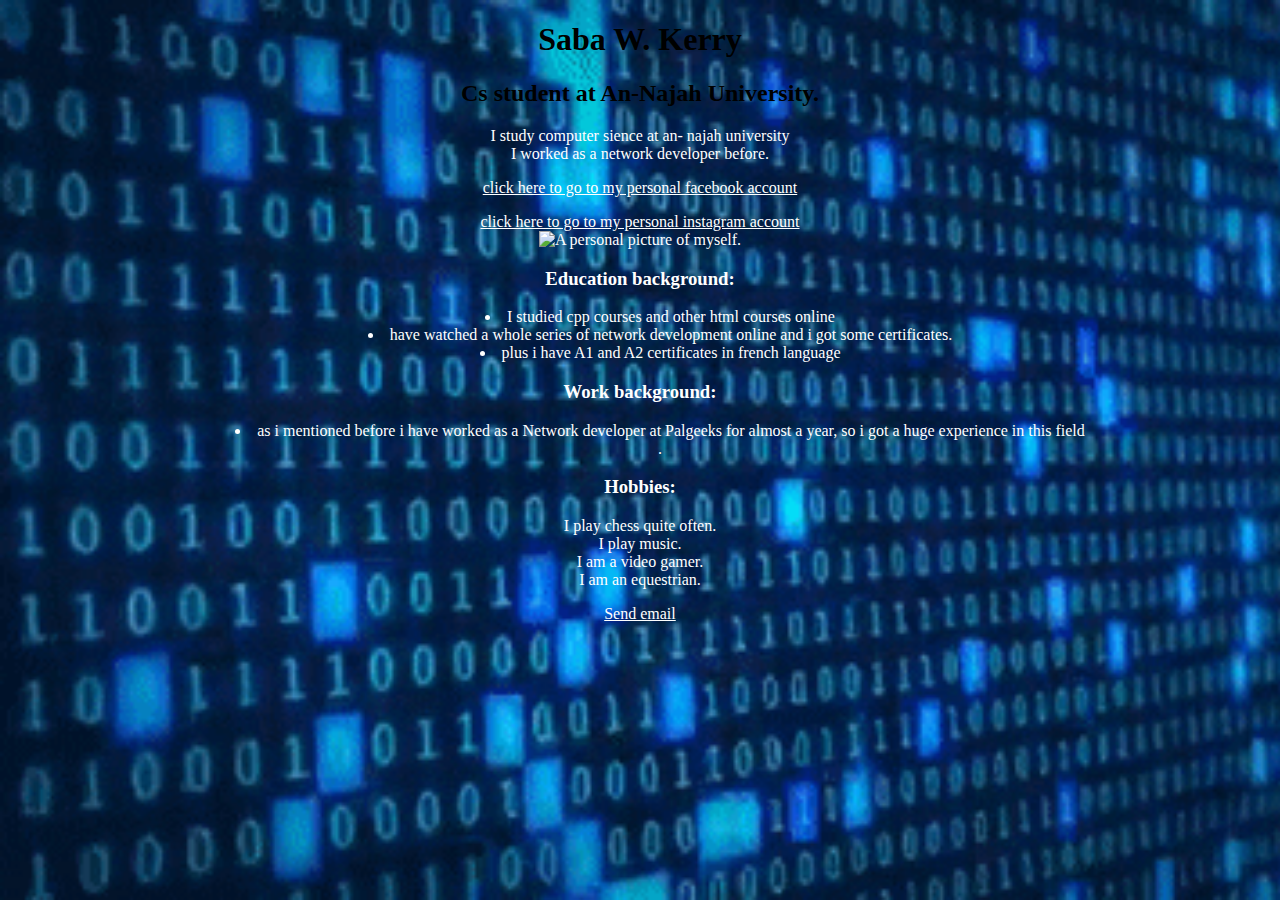
==== index.html @ 5fd1aa82 "Update index.html" ====
<!DOCTYPE html>
<html>
<head>
<title>Saba Walid Kerry</title>
<body style="background-color:powderblue;">
  <link rel="stylesheet" href="index.css">
<h1>Saba W. Kerry</h1>
<h2>Cs student at An-Najah University.</h2>
<p>I study computer sience at an- najah university<br> I worked as a network developer before.</p>
<a href="https://www.facebook.com/saba.kirreh"><p style="text-align:center">click here to go to my personal facebook account<br></a>
<a href="https://www.instagram.com/saba_kerry/"><p style="text-align:center">click here to go to my personal instagram account<br></a>
<img src="IMG_6603.JPG"alt="A personal picture of myself." width="104" height="140">
<h3>Education background:</h3>
<ul><li>I studied cpp courses and other html courses online </li> <li> have  watched a whole series of network development online and i got some certificates.</li><li>plus i have A1 and A2 certificates in french language</li></ul>
<h3>Work background:</h3>
<ul> <li>as i mentioned before i have worked as a Network developer at Palgeeks for almost a year, so i got a huge experience in this field</li>. </ul>
<h3>Hobbies:</h3>
<p>I play chess quite often.<br>I play music.<br>I am a video gamer.<br>I am an equestrian.</p>
<p><a href="sabakerry@gmail.com">Send email</a></p>


</body>
</head>
</html>
---- index.css ----
/**
 * @Author: mac
 * @Date:   2021-03-03T23:44:32+02:00
 * @Last modified by:   mac
 * @Last modified time: 2021-03-03T23:49:26+02:00
 */



h1 {text-align: center;}
h2 {text-align: center;}
h3 {text-align: center;
  color:white;
}
ul{
  text-align: center;
  list-style: inside;
  color: white;
}
a{
  color:white;
}
p {
  color:white;
  text-align: center;}
div {text-align: center;}
body{
  text-align: center;
background-color: black;
background-image:url("backgroung.png");
background-repeat: no-repeat;
background-attachment: fixed;
background-size: cover;
}
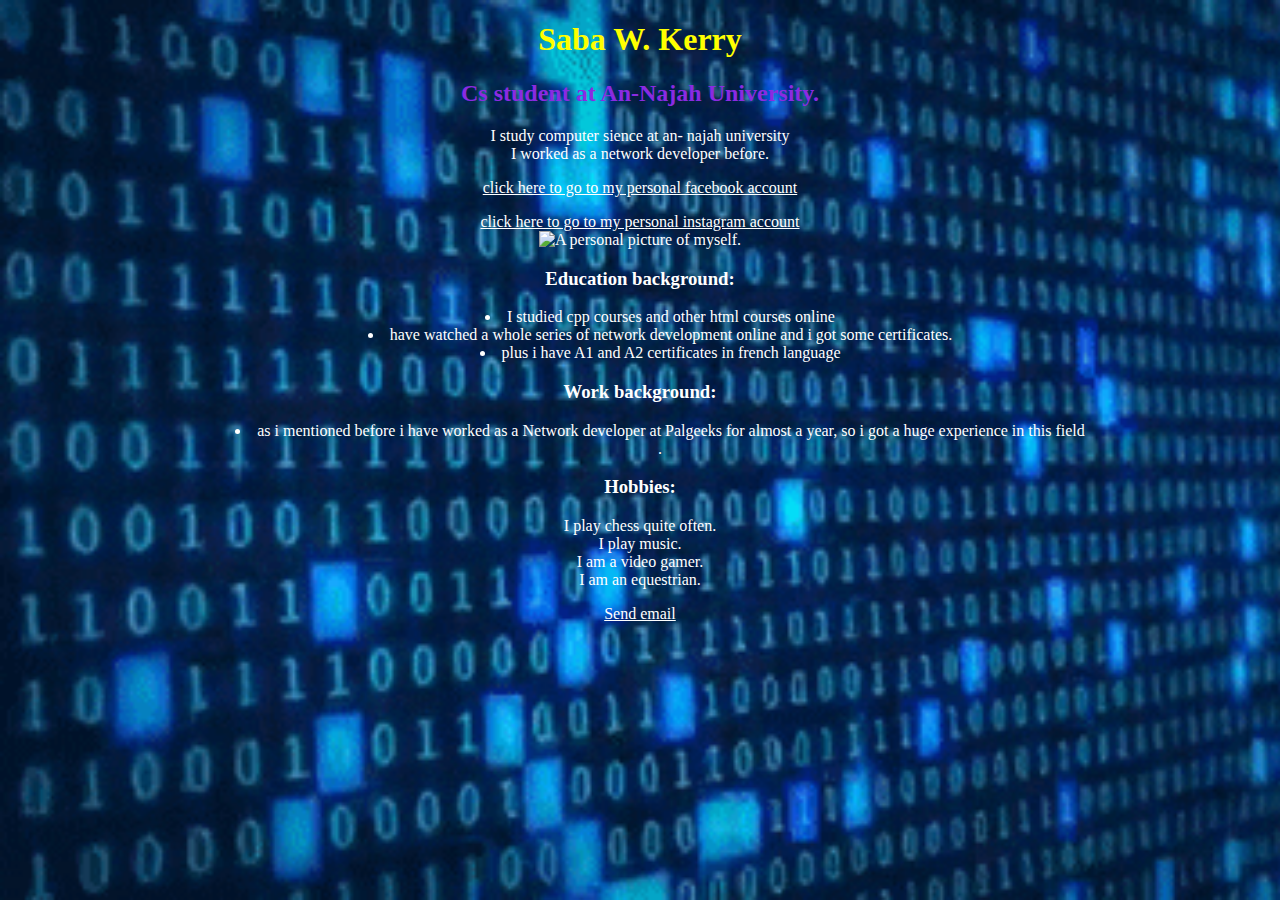
==== commit 06e0f88c: "Update index.html" ====
--- a/index.html
+++ b/index.html
@@ -2,7 +2,7 @@
 <html>
 <head>
 <title>Saba Walid Kerry</title>
-<body style="background-color:powderblue;">
+<body>
   <link rel="stylesheet" href="index.css">
 <h1>Saba W. Kerry</h1>
 <h2>Cs student at An-Najah University.</h2>
--- a/index.css
+++ b/index.css
@@ -1,18 +1,14 @@
-/**
- * @Author: mac
- * @Date:   2021-03-03T23:44:32+02:00
- * @Last modified by:   mac
- * @Last modified time: 2021-03-03T23:49:26+02:00
- */
-
-
-
-h1 {text-align: center;}
-h2 {text-align: center;}
+h1 {text-align: center;
+color: yellow;
+}
+h2 {text-align: center;
+color: blueviolet;
+}
 h3 {text-align: center;
   color:white;
 }
 ul{
+  list-style-type: square;
   text-align: center;
   list-style: inside;
   color: white;
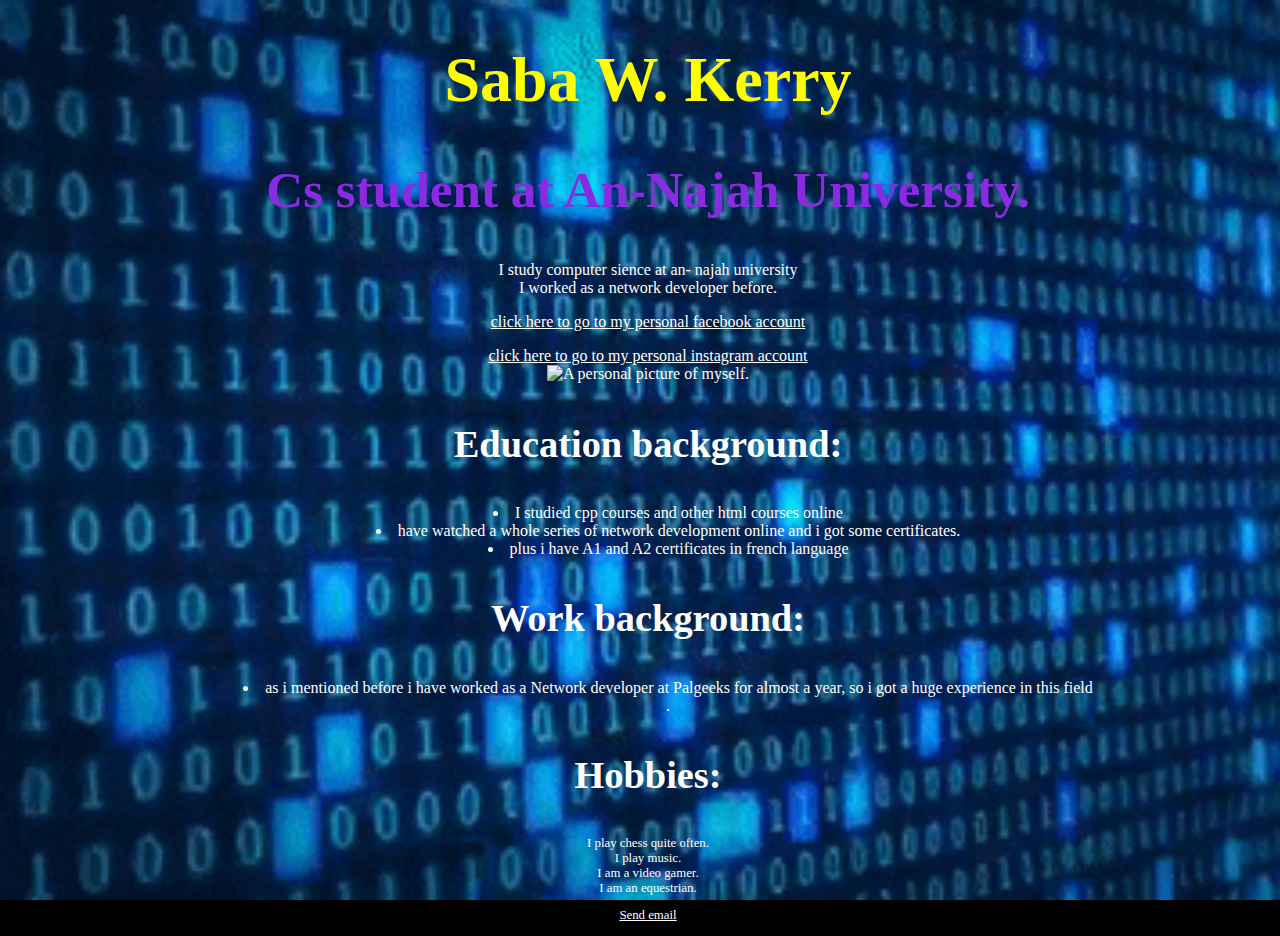
==== commit c9f758c0: "Add files via upload" ====
--- a/index.html
+++ b/index.html
@@ -1,23 +1,23 @@
 <!DOCTYPE html>
 <html>
 <head>
+<meta name="viewport" content="width=device-width, initial-scale=1.0">
 <title>Saba Walid Kerry</title>
 <body>
   <link rel="stylesheet" href="index.css">
-<h1>Saba W. Kerry</h1>
-<h2>Cs student at An-Najah University.</h2>
+<h1 style="font-size:5vw;">Saba W. Kerry</h1>
+<h2 style="font-size:4vw;">Cs student at An-Najah University.</h2>
 <p>I study computer sience at an- najah university<br> I worked as a network developer before.</p>
 <a href="https://www.facebook.com/saba.kirreh"><p style="text-align:center">click here to go to my personal facebook account<br></a>
 <a href="https://www.instagram.com/saba_kerry/"><p style="text-align:center">click here to go to my personal instagram account<br></a>
 <img src="IMG_6603.JPG"alt="A personal picture of myself." width="104" height="140">
-<h3>Education background:</h3>
+<h3 style="font-size:3vw;">Education background:</h3>
 <ul><li>I studied cpp courses and other html courses online </li> <li> have  watched a whole series of network development online and i got some certificates.</li><li>plus i have A1 and A2 certificates in french language</li></ul>
-<h3>Work background:</h3>
+<h3 style="font-size:3vw;">Work background:</h3>
 <ul> <li>as i mentioned before i have worked as a Network developer at Palgeeks for almost a year, so i got a huge experience in this field</li>. </ul>
-<h3>Hobbies:</h3>
-<p>I play chess quite often.<br>I play music.<br>I am a video gamer.<br>I am an equestrian.</p>
-<p><a href="sabakerry@gmail.com">Send email</a></p>
-
+<h3 style="font-size:3vw;">Hobbies:</h3>
+<p style="font-size:1vw;">I play chess quite often.<br>I play music.<br>I am a video gamer.<br>I am an equestrian.</p>
+<p style="font-size:1vw;"><a href="sabakerry@gmail.com">Send email</a></p>
 
 </body>
 </head>
--- a/index.css
+++ b/index.css
@@ -1,11 +1,26 @@
-h1 {text-align: center;
+/**
+ * @Author: mac
+ * @Date:   2021-03-03T23:44:32+02:00
+ * @Last modified by:   mac
+ * @Last modified time: 2021-03-09T00:58:01+02:00
+ */
+
+
+
+h1 {
+text-align: center;
 color: yellow;
+
 }
-h2 {text-align: center;
+h2 {
+text-align: center;
 color: blueviolet;
+
 }
-h3 {text-align: center;
-  color:white;
+h3 {
+text-align: center;
+color:white;
+
 }
 ul{
   list-style-type: square;
@@ -18,12 +33,15 @@
 }
 p {
   color:white;
-  text-align: center;}
+  text-align: center;
+
+}
 div {text-align: center;}
 body{
   text-align: center;
 background-color: black;
 background-image:url("backgroung.png");
+width: 100%;
 background-repeat: no-repeat;
 background-attachment: fixed;
 background-size: cover;
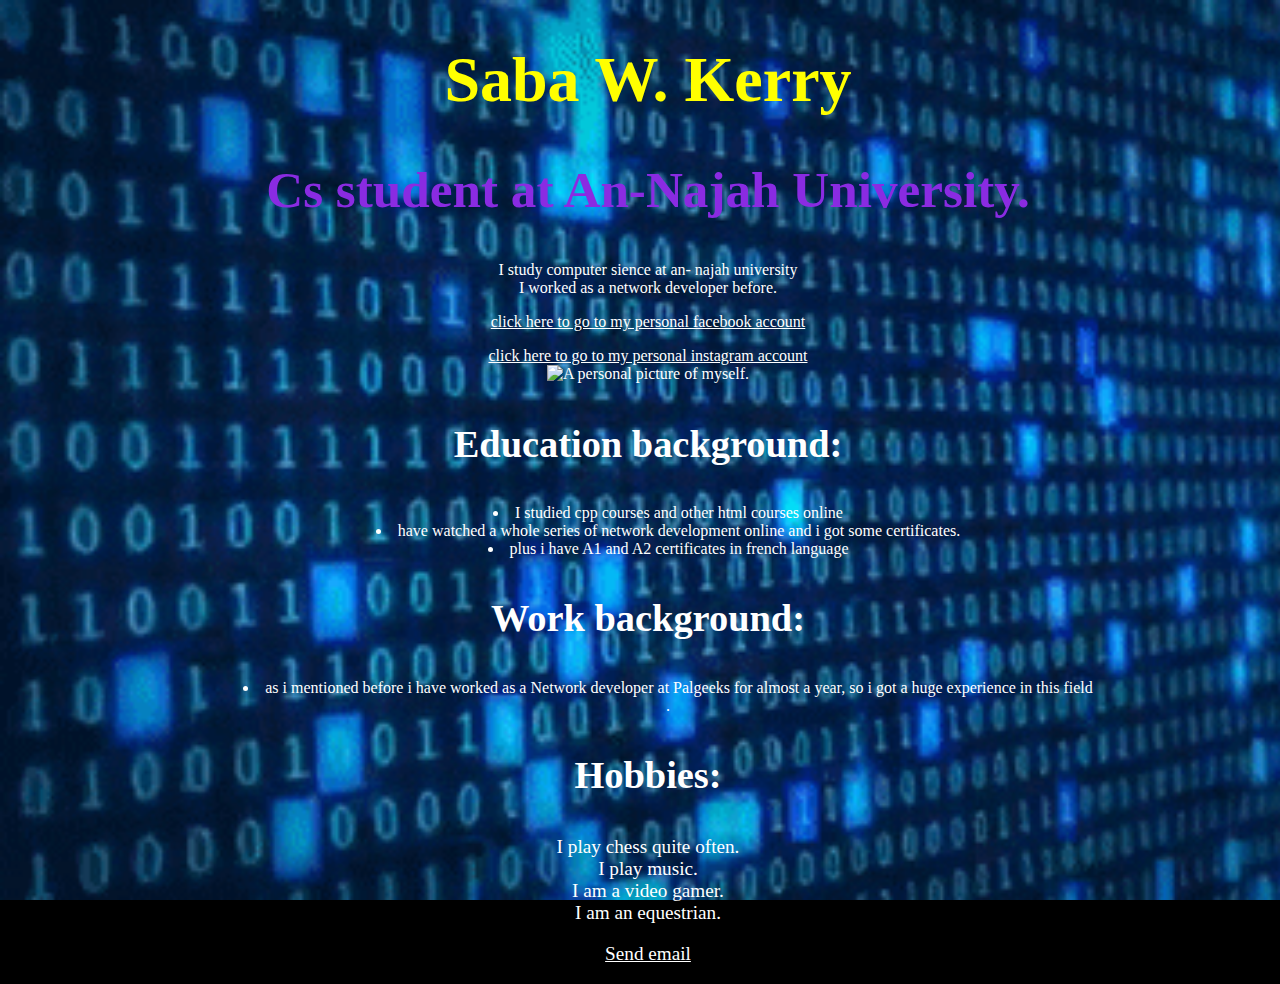
==== commit 46d15caa: "Add files via upload" ====
--- a/index.html
+++ b/index.html
@@ -16,8 +16,8 @@
 <h3 style="font-size:3vw;">Work background:</h3>
 <ul> <li>as i mentioned before i have worked as a Network developer at Palgeeks for almost a year, so i got a huge experience in this field</li>. </ul>
 <h3 style="font-size:3vw;">Hobbies:</h3>
-<p style="font-size:1vw;">I play chess quite often.<br>I play music.<br>I am a video gamer.<br>I am an equestrian.</p>
-<p style="font-size:1vw;"><a href="sabakerry@gmail.com">Send email</a></p>
+<p style="font-size:1.5vw;">I play chess quite often.<br>I play music.<br>I am a video gamer.<br>I am an equestrian.</p>
+<p style="font-size:1.5vw;"><a href="sabakerry@gmail.com">Send email</a></p>
 
 </body>
 </head>
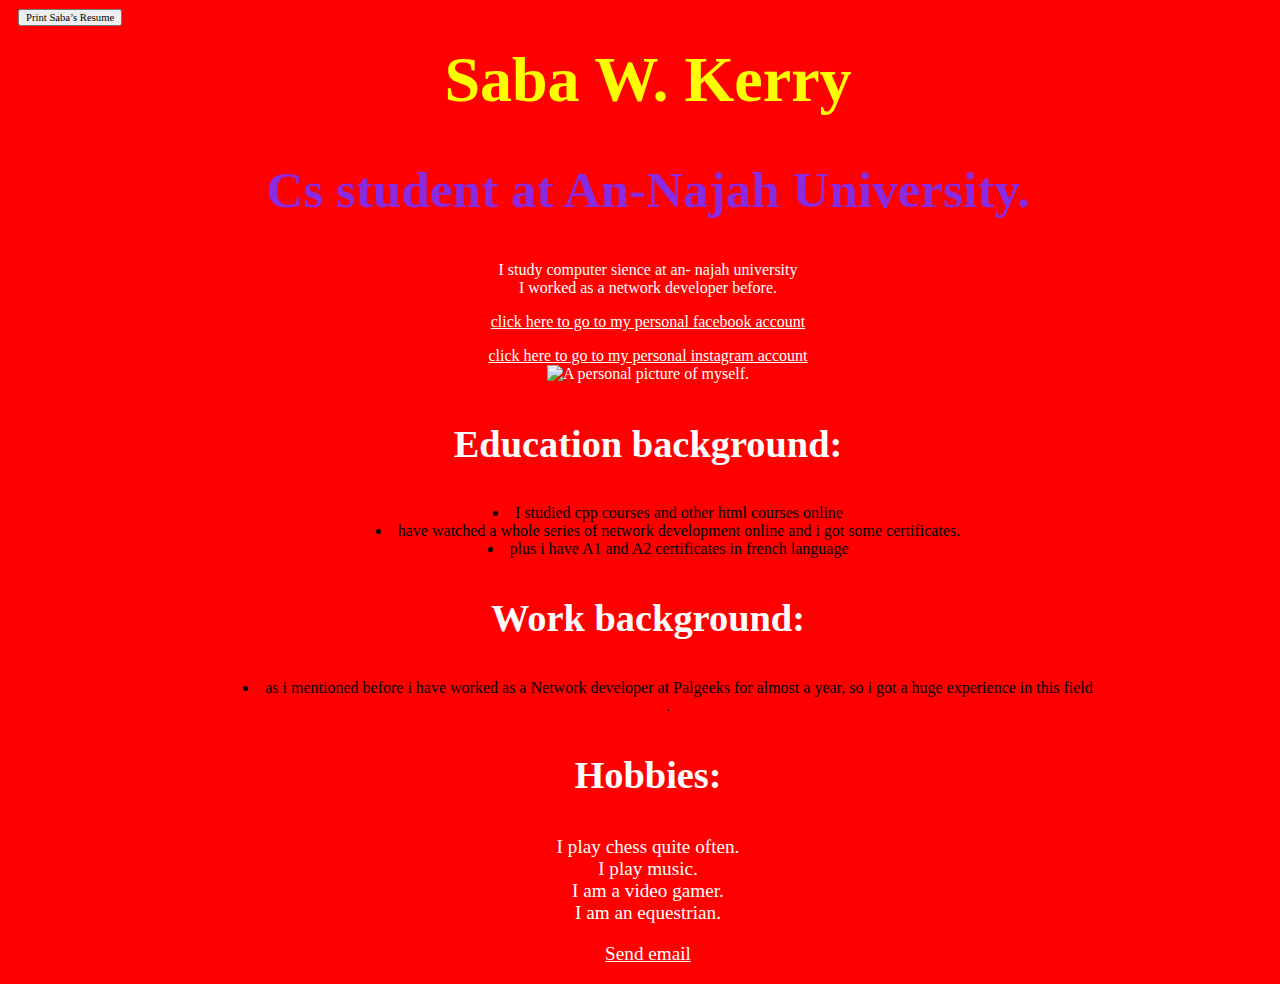
==== commit 9af64df2: "Add files via upload" ====
--- a/index.html
+++ b/index.html
@@ -1,24 +1,38 @@
 <!DOCTYPE html>
-<html>
+<html lang="en-us">
 <head>
+<meta charset="UTF-8">
 <meta name="viewport" content="width=device-width, initial-scale=1.0">
 <title>Saba Walid Kerry</title>
 <body>
-  <link rel="stylesheet" href="index.css">
+ <link rel="stylesheet" href="index.css">
 <h1 style="font-size:5vw;">Saba W. Kerry</h1>
 <h2 style="font-size:4vw;">Cs student at An-Najah University.</h2>
 <p>I study computer sience at an- najah university<br> I worked as a network developer before.</p>
 <a href="https://www.facebook.com/saba.kirreh"><p style="text-align:center">click here to go to my personal facebook account<br></a>
 <a href="https://www.instagram.com/saba_kerry/"><p style="text-align:center">click here to go to my personal instagram account<br></a>
 <img src="IMG_6603.JPG"alt="A personal picture of myself." width="104" height="140">
-<h3 style="font-size:3vw;">Education background:</h3>
-<ul><li>I studied cpp courses and other html courses online </li> <li> have  watched a whole series of network development online and i got some certificates.</li><li>plus i have A1 and A2 certificates in french language</li></ul>
-<h3 style="font-size:3vw;">Work background:</h3>
-<ul> <li>as i mentioned before i have worked as a Network developer at Palgeeks for almost a year, so i got a huge experience in this field</li>. </ul>
+  <h3 style="font-size:3vw;" >Education background:</h3>
+<span id = "p2">
+<ul ><li id = "p2">I studied cpp courses and other html courses online </li> <li id = "p2"> have  watched a whole series of network development online and i got some certificates.</li><li id = "p2">plus i have A1 and A2 certificates in french language</li></ul></span>
+<h3  style="font-size:3vw;"  onmouseover="mOver(this)" onmouseout="mOut(this)" >Work background:</h3>
+<ul  onmouseover="mOver(this)" onmouseout="mOut(this)"> <li>as i mentioned before i have worked as a Network developer at Palgeeks for almost a year, so i got a huge experience in this field</li>. </ul>
 <h3 style="font-size:3vw;">Hobbies:</h3>
 <p style="font-size:1.5vw;">I play chess quite often.<br>I play music.<br>I am a video gamer.<br>I am an equestrian.</p>
 <p style="font-size:1.5vw;"><a href="sabakerry@gmail.com">Send email</a></p>
+<button onclick="myFunction()">Print Saba’s Resume</button>
 
 </body>
 </head>
 </html>
+<script>
+function mOver(obj) {
+document.getElementById("p2").style.color = "green";}
+
+
+function mOut(obj) {
+document.getElementById("p2").style.color = "black";}
+function myFunction() {
+  alert("Welcome to Saba Kerry’s site, please let me know if you have any questions!");
+var person = prompt("Please select your preferred printing options:", "Digital Printing");}
+</script>
--- a/index.css
+++ b/index.css
@@ -2,7 +2,7 @@
  * @Author: mac
  * @Date:   2021-03-03T23:44:32+02:00
  * @Last modified by:   mac
- * @Last modified time: 2021-03-09T00:58:01+02:00
+ * @Last modified time: 2021-04-08T08:22:18+03:00
  */
 
 
@@ -26,7 +26,7 @@
   list-style-type: square;
   text-align: center;
   list-style: inside;
-  color: white;
+
 }
 a{
   color:white;
@@ -39,10 +39,20 @@
 div {text-align: center;}
 body{
   text-align: center;
-background-color: black;
-background-image:url("backgroung.png");
+background-color: red;
+
 width: 100%;
 background-repeat: no-repeat;
 background-attachment: fixed;
 background-size: cover;
 }
+button{
+
+    font-size: 8pt;
+    font-family: tahoma;
+    margin-top: 1px;
+    margin-left: 2px;
+    position: absolute;
+    top: 8px;
+  left: 16px;
+}
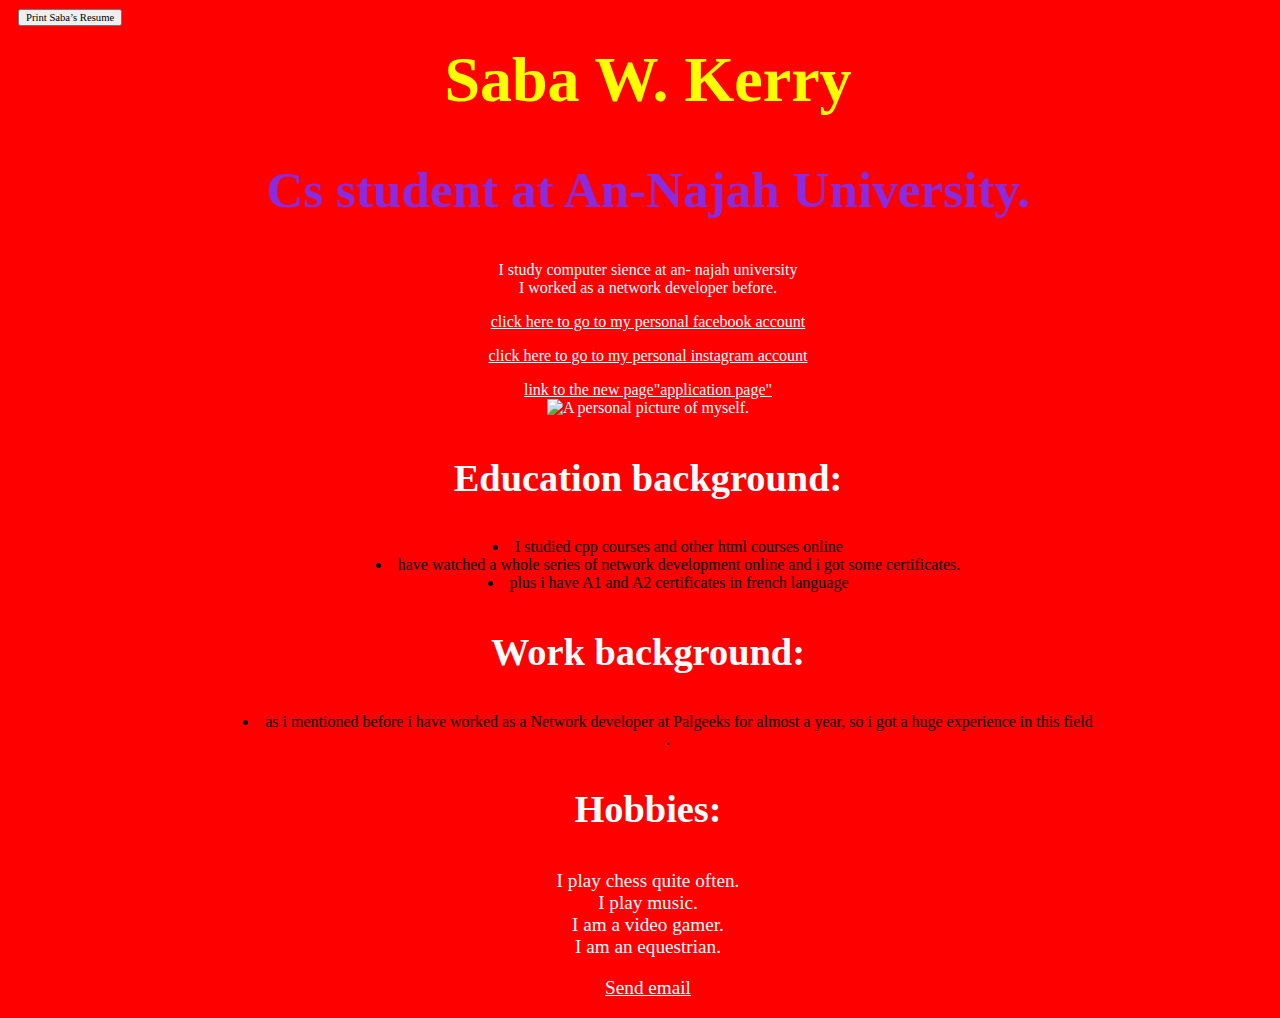
==== commit fb1795be: "Update index.html" ====
--- a/index.html
+++ b/index.html
@@ -11,6 +11,7 @@
 <p>I study computer sience at an- najah university<br> I worked as a network developer before.</p>
 <a href="https://www.facebook.com/saba.kirreh"><p style="text-align:center">click here to go to my personal facebook account<br></a>
 <a href="https://www.instagram.com/saba_kerry/"><p style="text-align:center">click here to go to my personal instagram account<br></a>
+   <a href="https://sabakerry.github.io/application.html"><p style="text-align:center">link to the new page"application page"<br></a>
 <img src="IMG_6603.JPG"alt="A personal picture of myself." width="104" height="140">
   <h3 style="font-size:3vw;" >Education background:</h3>
 <span id = "p2">
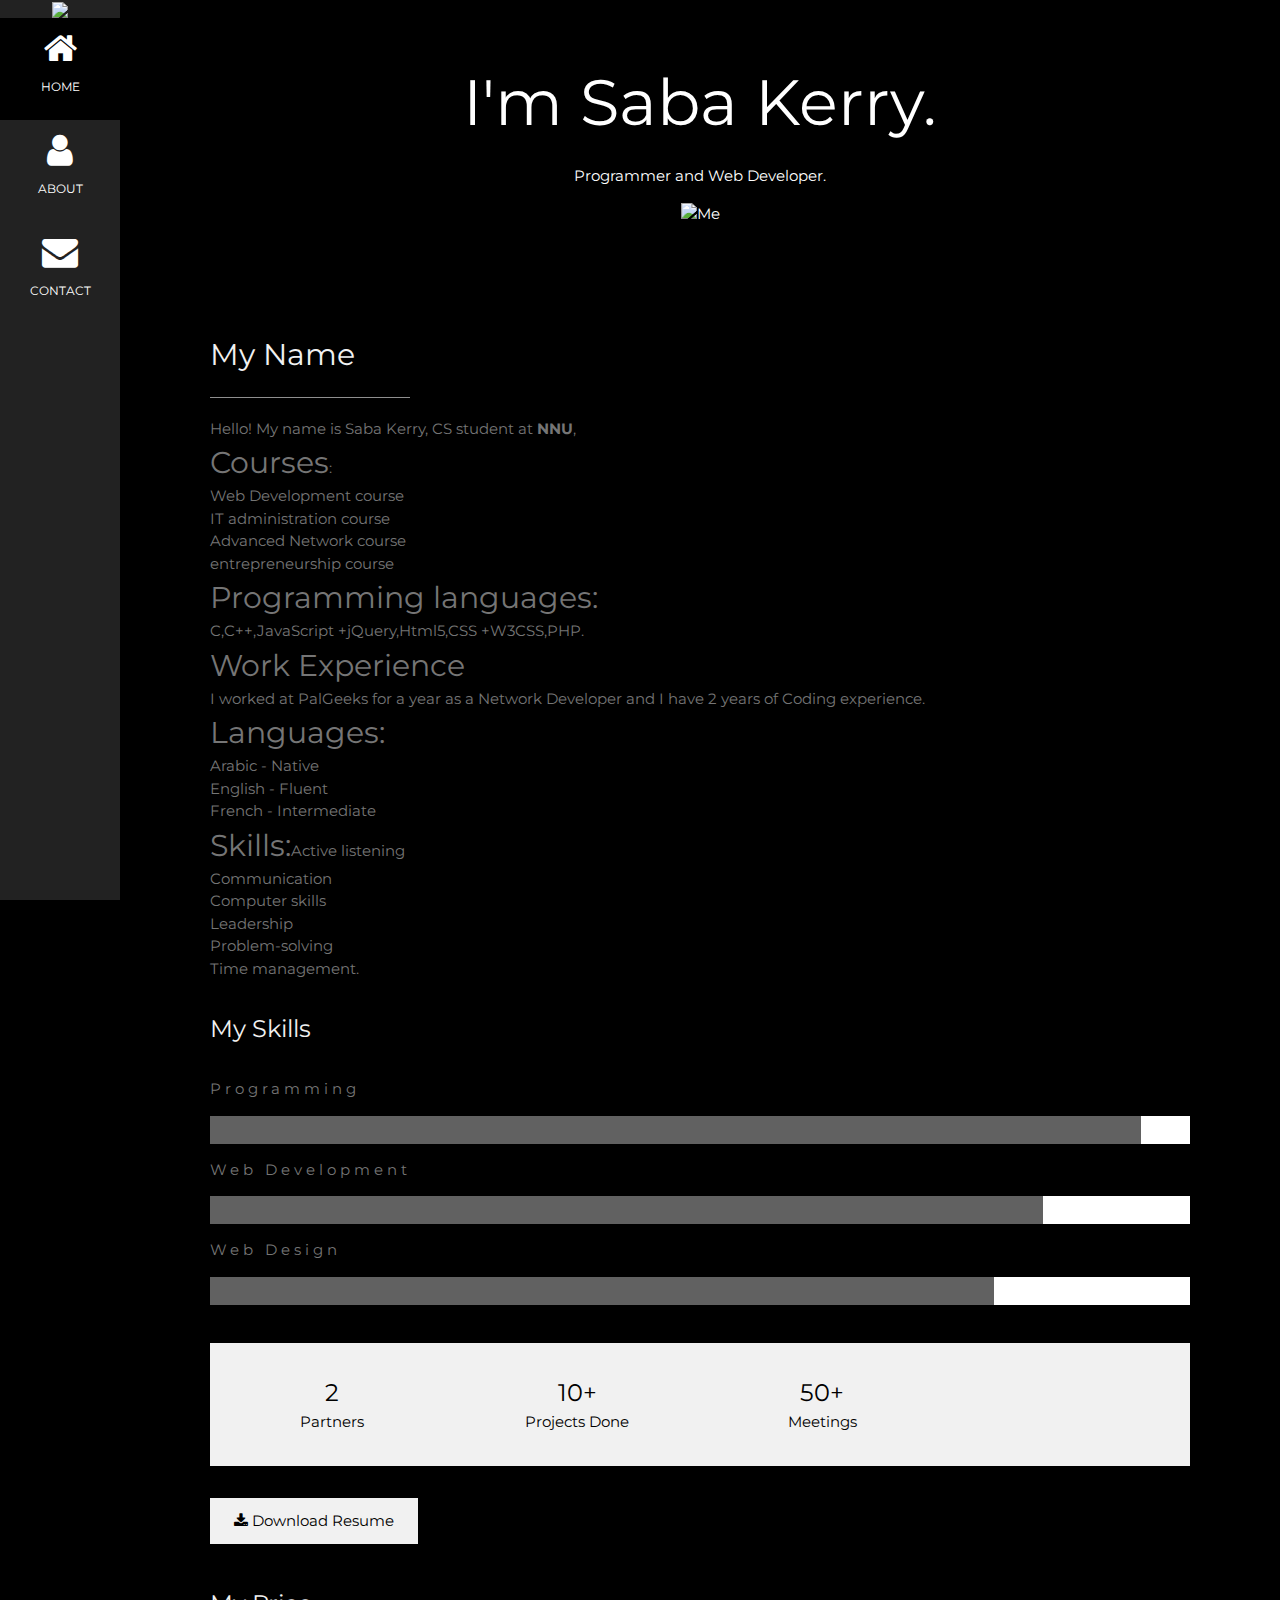
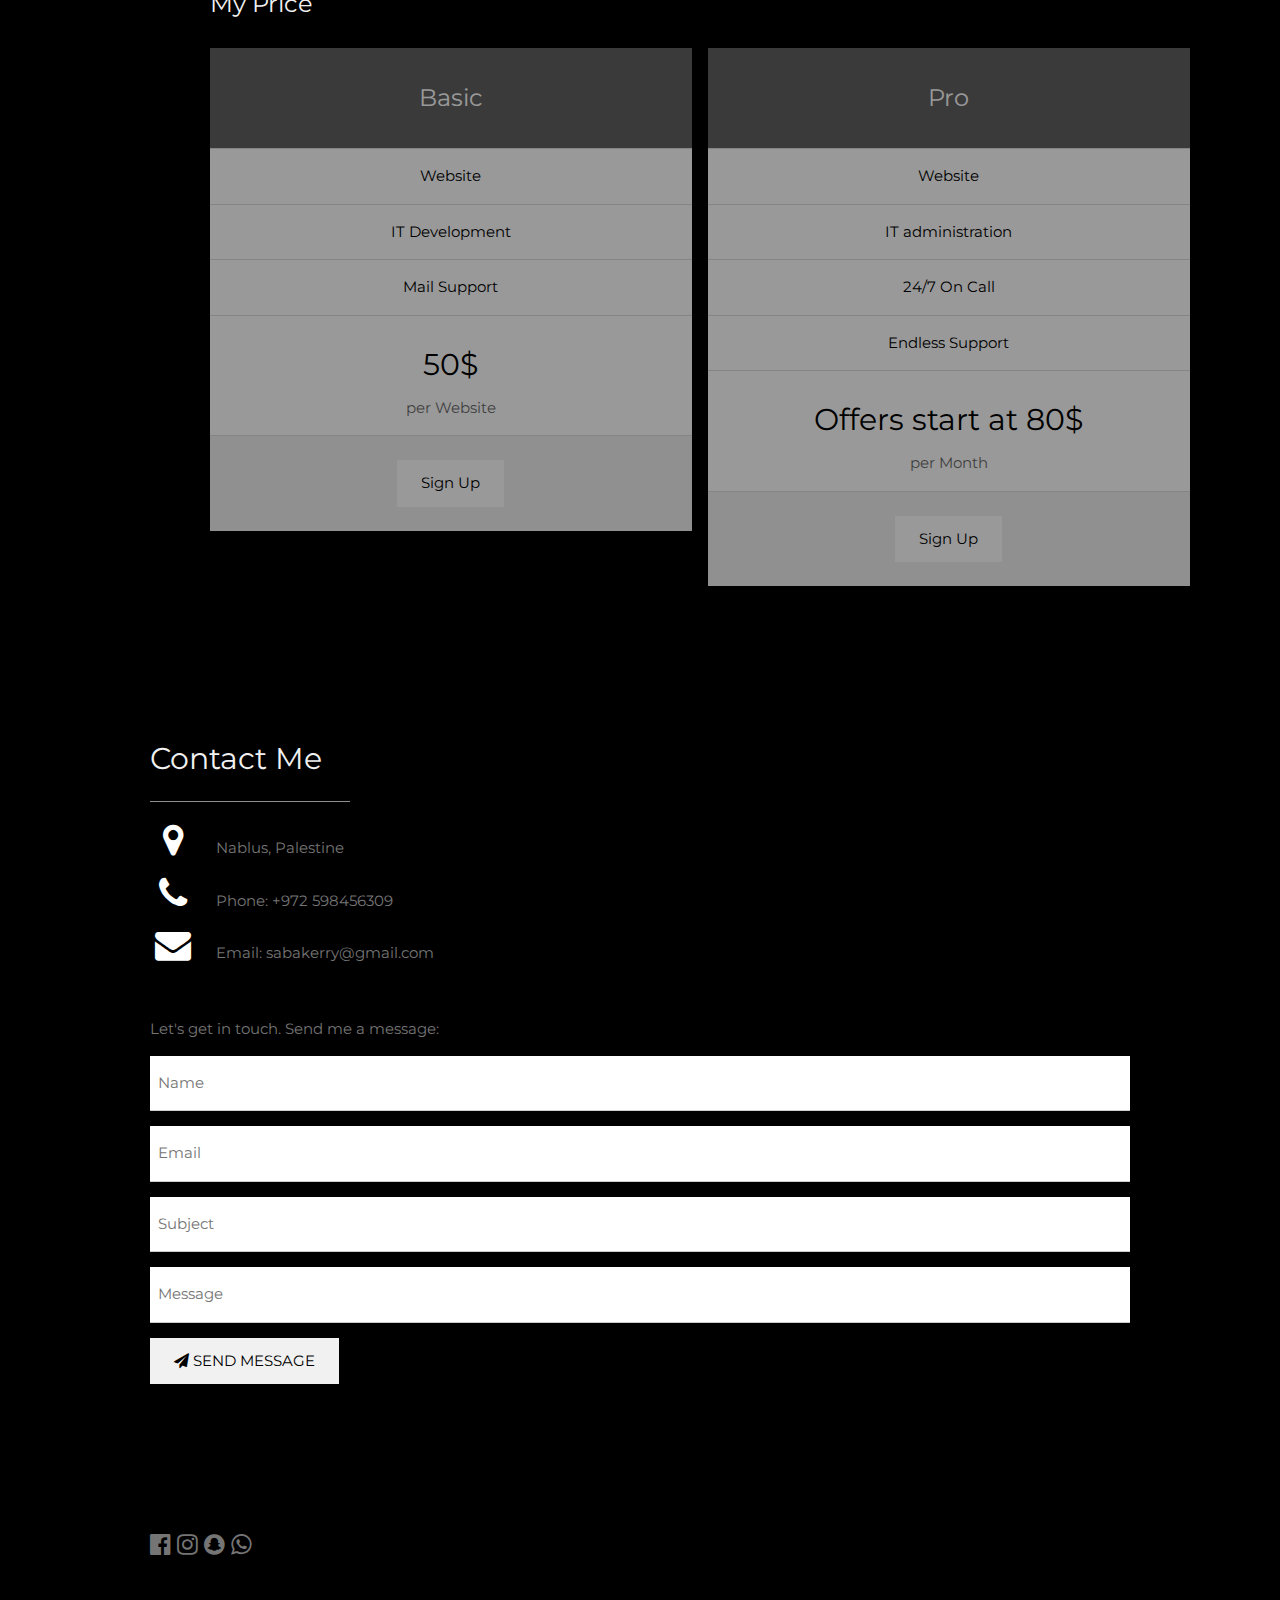
==== commit 754138aa: "Add files via upload" ====
--- a/index.html
+++ b/index.html
@@ -1,39 +1,217 @@
 <!DOCTYPE html>
-<html lang="en-us">
-<head>
+<html>
+<title>Portfilio</title>
 <meta charset="UTF-8">
-<meta name="viewport" content="width=device-width, initial-scale=1.0">
-<title>Saba Walid Kerry</title>
-<body>
- <link rel="stylesheet" href="index.css">
-<h1 style="font-size:5vw;">Saba W. Kerry</h1>
-<h2 style="font-size:4vw;">Cs student at An-Najah University.</h2>
-<p>I study computer sience at an- najah university<br> I worked as a network developer before.</p>
-<a href="https://www.facebook.com/saba.kirreh"><p style="text-align:center">click here to go to my personal facebook account<br></a>
-<a href="https://www.instagram.com/saba_kerry/"><p style="text-align:center">click here to go to my personal instagram account<br></a>
-   <a href="https://sabakerry.github.io/application.html"><p style="text-align:center">link to the new page"application page"<br></a>
-<img src="IMG_6603.JPG"alt="A personal picture of myself." width="104" height="140">
-  <h3 style="font-size:3vw;" >Education background:</h3>
-<span id = "p2">
-<ul ><li id = "p2">I studied cpp courses and other html courses online </li> <li id = "p2"> have  watched a whole series of network development online and i got some certificates.</li><li id = "p2">plus i have A1 and A2 certificates in french language</li></ul></span>
-<h3  style="font-size:3vw;"  onmouseover="mOver(this)" onmouseout="mOut(this)" >Work background:</h3>
-<ul  onmouseover="mOver(this)" onmouseout="mOut(this)"> <li>as i mentioned before i have worked as a Network developer at Palgeeks for almost a year, so i got a huge experience in this field</li>. </ul>
-<h3 style="font-size:3vw;">Hobbies:</h3>
-<p style="font-size:1.5vw;">I play chess quite often.<br>I play music.<br>I am a video gamer.<br>I am an equestrian.</p>
-<p style="font-size:1.5vw;"><a href="sabakerry@gmail.com">Send email</a></p>
-<button onclick="myFunction()">Print Saba’s Resume</button>
+<meta name="viewport" content="width=device-width, initial-scale=1">
+<link rel="stylesheet" href="https://www.w3schools.com/w3css/4/w3.css">
+<link rel="stylesheet" href="https://fonts.googleapis.com/css?family=Montserrat">
+<link rel="stylesheet" href="https://cdnjs.cloudflare.com/ajax/libs/font-awesome/4.7.0/css/font-awesome.min.css">
+<style>
+.bigger { font-size:200%; }
+body, h1,h2,h3,h4,h5,h6 {font-family: "Montserrat", sans-serif}
+.w3-row-padding img {margin-bottom: 12px}
+.w3-sidebar {width: 120px;background: #222;}
+#main {margin-left: 120px}
+@media only screen and (max-width: 600px) {#main {margin-left: 0}}
+</style>
+<body class="w3-black">
+<nav class="w3-sidebar w3-bar-block w3-small w3-hide-small w3-center">
+  <img src="cross1.png" style="width:100%">
+  <a href="#" class="w3-bar-item w3-button w3-padding-large w3-black">
+    <i class="fa fa-home w3-xxlarge"></i>
+    <p>HOME</p>
+  </a>
+  <a href="#about" class="w3-bar-item w3-button w3-padding-large w3-hover-black">
+    <i class="fa fa-user w3-xxlarge"></i>
+    <p>ABOUT</p>
+  </a>
+  <!--<a href="#photos" class="w3-bar-item w3-button w3-padding-large w3-hover-black">
+    <i class="fa fa-eye w3-xxlarge"></i>
+    <p>PHOTOS</p>
+  </a>-->
+  <a href="#contact" class="w3-bar-item w3-button w3-padding-large w3-hover-black">
+    <i class="fa fa-envelope w3-xxlarge"></i>
+    <p>CONTACT</p>
+  </a>
+</nav>
+
+<!-- Navbar  -->
+<div class="w3-top w3-hide-large w3-hide-medium" id="myNavbar">
+  <div class="w3-bar w3-black w3-opacity w3-hover-opacity-off w3-center w3-small">
+    <a href="#" class="w3-bar-item w3-button" style="width:25% !important">HOME</a>
+    <a href="#about" class="w3-bar-item w3-button" style="width:25% !important">ABOUT</a>
+    <a href="#photos" class="w3-bar-item w3-button" style="width:25% !important">PHOTOS</a>
+    <a href="#contact" class="w3-bar-item w3-button" style="width:25% !important">CONTACT</a>
+  </div>
+</div>
+
+<!-- Page Content -->
+<div class="w3-padding-large" id="main">
+  <!-- Header/Home -->
+  <header class="w3-container w3-padding-32 w3-center w3-black" id="home">
+    <h1 class="w3-jumbo"><span class="w3-hide-small">I'm</span> Saba Kerry.</h1>
+    <p>Programmer and Web Developer.</p>
+    <img src="IMG_6603.JPG" alt="Me" class="w3-image" width="992" height="1108">
+  </header>
+
+  <!-- About Section -->
+  <div class="w3-content w3-justify w3-text-grey w3-padding-64" id="about">
+    <h2 class="w3-text-light-grey">My Name</h2>
+    <hr style="width:200px" class="w3-opacity">
+    <p>
+    Hello! My name is Saba Kerry, CS student at <b>NNU</b>,<br> <span class='bigger'>Courses</span>:<br>Web Development course<br>IT administration course<br>Advanced Network course<br>
+    entrepreneurship course<br><span class='bigger'>Programming languages: </span><br>C,C++,JavaScript +jQuery,Html5,CSS +W3CSS,PHP.<br>
+    <span class='bigger'>Work Experience</span><br>I worked at PalGeeks for a year as a Network Developer and I have 2 years of Coding experience.<br><span class='bigger'>Languages:</span><br>Arabic - Native<br>English - Fluent<br>
+    French - Intermediate<br> <span class='bigger'>Skills:</span>Active listening<br>Communication<br>Computer skills<br>Leadership<br>Problem-solving<br>Time management.
+    </p>
+    <h3 class="w3-padding-16 w3-text-light-grey">My Skills</h3>
+    <p class="w3-wide">Programming</p>
+    <div class="w3-white">
+      <div class="w3-dark-grey" style="height:28px;width:95%"></div>
+    </div>
+    <p class="w3-wide">Web Development</p>
+    <div class="w3-white">
+      <div class="w3-dark-grey" style="height:28px;width:85%"></div>
+    </div>
+    <p class="w3-wide">Web Design</p>
+    <div class="w3-white">
+      <div class="w3-dark-grey" style="height:28px;width:80%"></div>
+    </div><br>
+
+    <div class="w3-row w3-center w3-padding-16 w3-section w3-light-grey">
+      <div class="w3-quarter w3-section">
+        <span class="w3-xlarge">2</span><br>
+        Partners
+      </div>
+      <div class="w3-quarter w3-section">
+        <span class="w3-xlarge">10+</span><br>
+        Projects Done
+      </div>
+
+      <div class="w3-quarter w3-section">
+        <span class="w3-xlarge">50+</span><br>
+        Meetings
+      </div>
+    </div>
+
+    <button class="w3-button w3-light-grey w3-padding-large w3-section">
+      <i class="fa fa-download"></i> Download Resume
+    </button>
+
+    <!-- Grid for pricing tables -->
+    <h3 class="w3-padding-16 w3-text-light-grey">My Price</h3>
+    <div class="w3-row-padding" style="margin:0 -16px">
+      <div class="w3-half w3-margin-bottom">
+        <ul class="w3-ul w3-white w3-center w3-opacity w3-hover-opacity-off">
+          <li class="w3-dark-grey w3-xlarge w3-padding-32">Basic</li>
+          <li class="w3-padding-16">Website</li>
+          <li class="w3-padding-16">IT Development</li>
+          <li class="w3-padding-16">Mail Support</li>
+          <li class="w3-padding-16">
+            <h2>50$</h2>
+            <span class="w3-opacity">per Website</span>
+          </li>
+          <li class="w3-light-grey w3-padding-24">
+            <button class="w3-button w3-white w3-padding-large w3-hover-black">Sign Up</button>
+          </li>
+        </ul>
+      </div>
+
+      <div class="w3-half">
+        <ul class="w3-ul w3-white w3-center w3-opacity w3-hover-opacity-off">
+          <li class="w3-dark-grey w3-xlarge w3-padding-32">Pro</li>
+          <li class="w3-padding-16">Website</li>
+          <li class="w3-padding-16">IT administration</li>
+          <li class="w3-padding-16">24/7 On Call</li>
+          <li class="w3-padding-16">Endless Support</li>
+          <li class="w3-padding-16">
+            <h2>Offers start at 80$</h2>
+            <span class="w3-opacity">per Month</span>
+          </li>
+          <li class="w3-light-grey w3-padding-24">
+            <button class="w3-button w3-white w3-padding-large w3-hover-black">Sign Up</button>
+          </li>
+        </ul>
+      </div>
+
+    </div>
+
+    <!--
+    <h3 class="w3-padding-24 w3-text-light-grey">My Reputation</h3>
+    <img src="/w3images/bandmember.jpg" alt="Avatar" class="w3-left w3-circle w3-margin-right" style="width:80px">
+    <p><span class="w3-large w3-margin-right">Chris Fox.</span> CEO at Mighty Schools.</p>
+    <p>John Doe saved us from a web disaster.</p><br>
+
+    <img src="/w3images/avatar_g2.jpg" alt="Avatar" class="w3-left w3-circle w3-margin-right" style="width:80px">
+    <p><span class="w3-large w3-margin-right">Rebecca Flex.</span> CEO at Company.</p>
+    <p>No one is better than John Doe.</p>
+
+  </div>
+  -->
+
+  <!-- Portfolio Section
+  <div class="w3-padding-64 w3-content" id="photos">
+    <h2 class="w3-text-light-grey">My Photos</h2>
+    <hr style="width:200px" class="w3-opacity">
+
+
+    <div class="w3-row-padding" style="margin:0 -16px">
+      <div class="w3-half">
+        <img src="/w3images/wedding.jpg" style="width:100%">
+        <img src="/w3images/rocks.jpg" style="width:100%">
+        <img src="/w3images/sailboat.jpg" style="width:100%">
+      </div>
+
+      <div class="w3-half">
+        <img src="/w3images/underwater.jpg" style="width:100%">
+        <img src="/w3images/chef.jpg" style="width:100%">
+        <img src="/w3images/wedding.jpg" style="width:100%">
+        <img src="/w3images/p6.jpg" style="width:100%">
+      </div>
+    End photo grid -->
+    </div>
+
+  </div>
+
+  <!-- Contact Section -->
+  <div class="w3-padding-64 w3-content w3-text-grey" id="contact">
+    <h2 class="w3-text-light-grey">Contact Me</h2>
+    <hr style="width:200px" class="w3-opacity">
+
+    <div class="w3-section">
+      <p><i class="fa fa-map-marker fa-fw w3-text-white w3-xxlarge w3-margin-right"></i> Nablus, Palestine</p>
+      <p><i class="fa fa-phone fa-fw w3-text-white w3-xxlarge w3-margin-right"></i> Phone: +972 598456309</p>
+      <p><i class="fa fa-envelope fa-fw w3-text-white w3-xxlarge w3-margin-right"> </i> Email: sabakerry@gmail.com</p>
+    </div><br>
+    <p>Let's get in touch. Send me a message:</p>
+
+    <form action="/action_page.php" target="_blank">
+      <p><input class="w3-input w3-padding-16" type="text" placeholder="Name" required name="Name"></p>
+      <p><input class="w3-input w3-padding-16" type="text" placeholder="Email" required name="Email"></p>
+      <p><input class="w3-input w3-padding-16" type="text" placeholder="Subject" required name="Subject"></p>
+      <p><input class="w3-input w3-padding-16" type="text" placeholder="Message" required name="Message"></p>
+      <p>
+        <button class="w3-button w3-light-grey w3-padding-large" type="submit">
+          <i class="fa fa-paper-plane"></i> SEND MESSAGE
+        </button>
+      </p>
+    </form>
+  </div>
+
+    <!-- Footer -->
+  <footer class="w3-content w3-padding-64 w3-text-grey w3-xlarge">
+  <a href ="https://www.facebook.com/saba.kirreh">
+    <i class="fa fa-facebook-official w3-hover-opacity"></i><a/>
+    <a href ="https://www.instagram.com/saba_kerry">
+    <i class="fa fa-instagram w3-hover-opacity"></i></a>
+    <a href="https://www.snapchat.com/add/saba.kirreh5">
+    <i class="fa fa-snapchat w3-hover-opacity"></i></a>
+    <a href="https://wa.link/3jmucy">
+    <i class="fa fa-whatsapp w3-hover-opacity"></i></a>
+  <!--  <i class="fa fa-twitter w3-hover-opacity"></i>
+    <i class="fa fa-linkedin w3-hover-opacity"></i>-->
+
+</div>
 
 </body>
-</head>
 </html>
-<script>
-function mOver(obj) {
-document.getElementById("p2").style.color = "green";}
-
-
-function mOut(obj) {
-document.getElementById("p2").style.color = "black";}
-function myFunction() {
-  alert("Welcome to Saba Kerry’s site, please let me know if you have any questions!");
-var person = prompt("Please select your preferred printing options:", "Digital Printing");}
-</script>
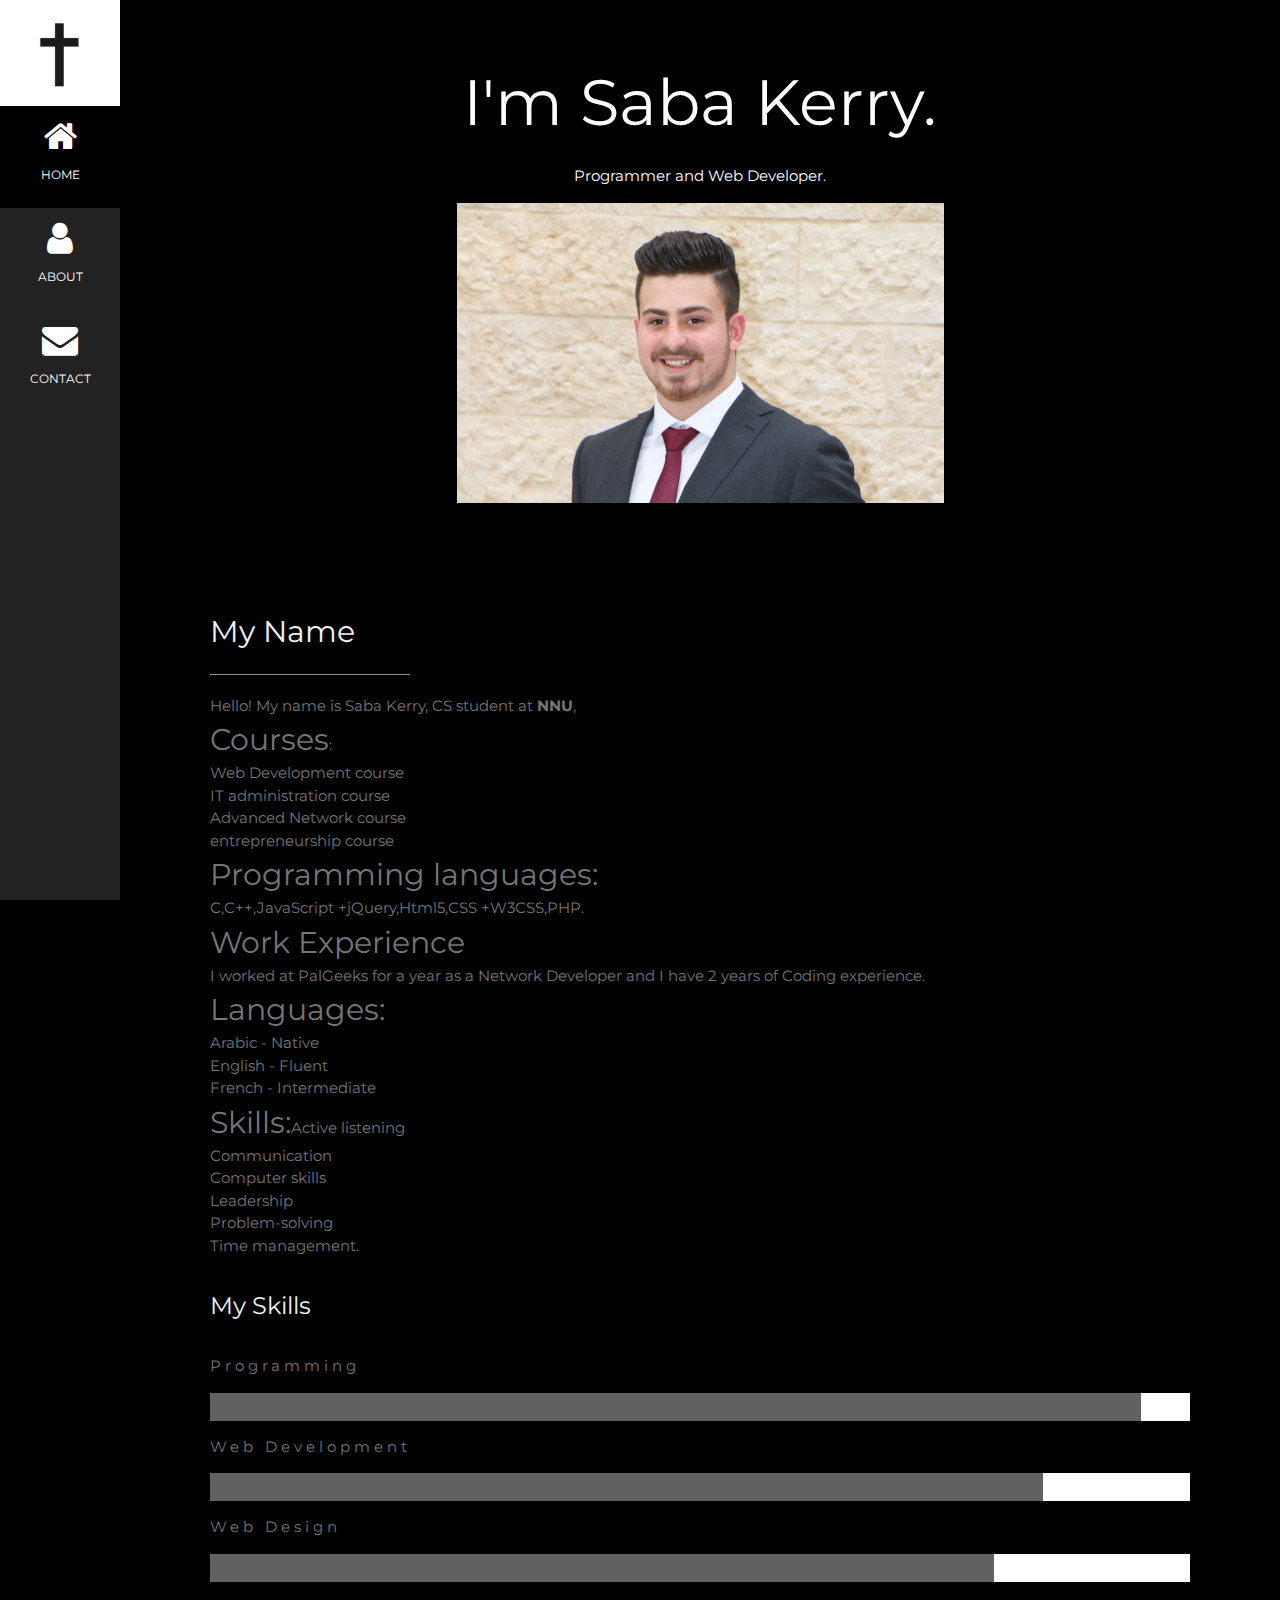
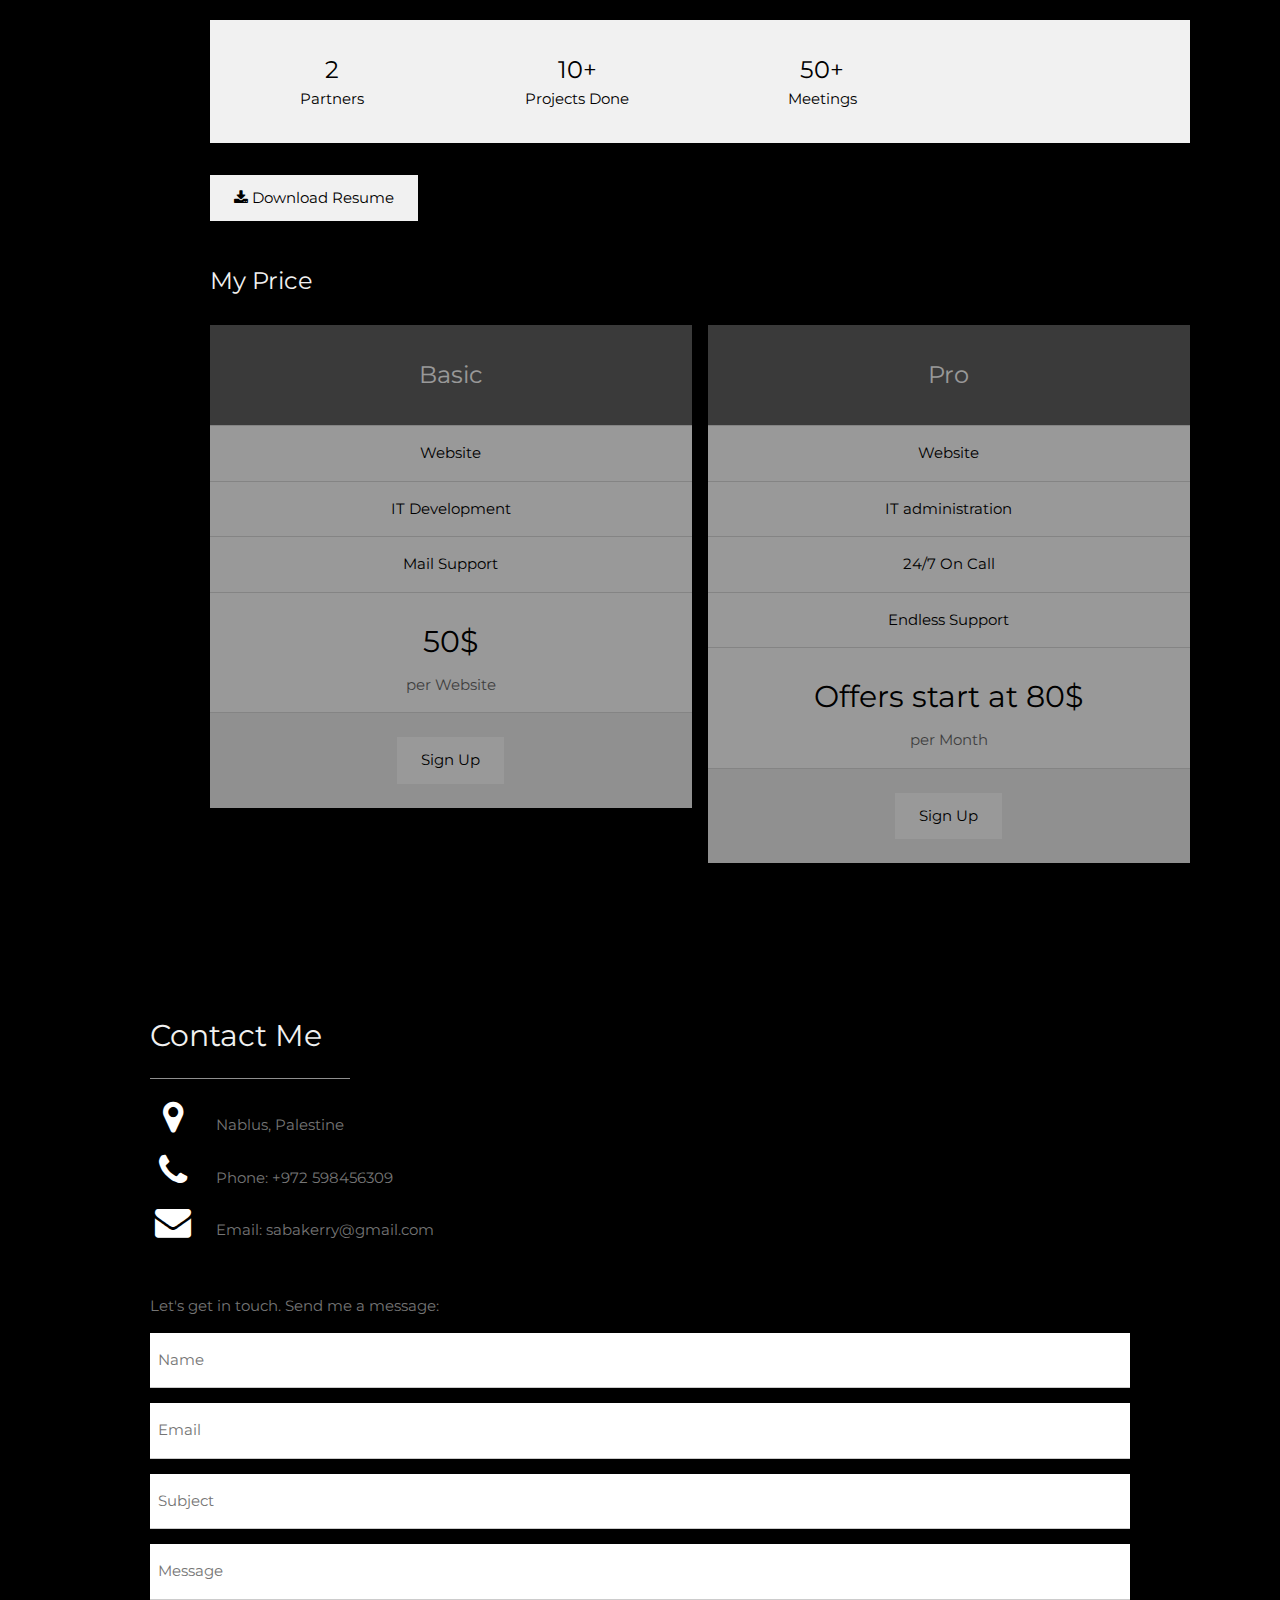
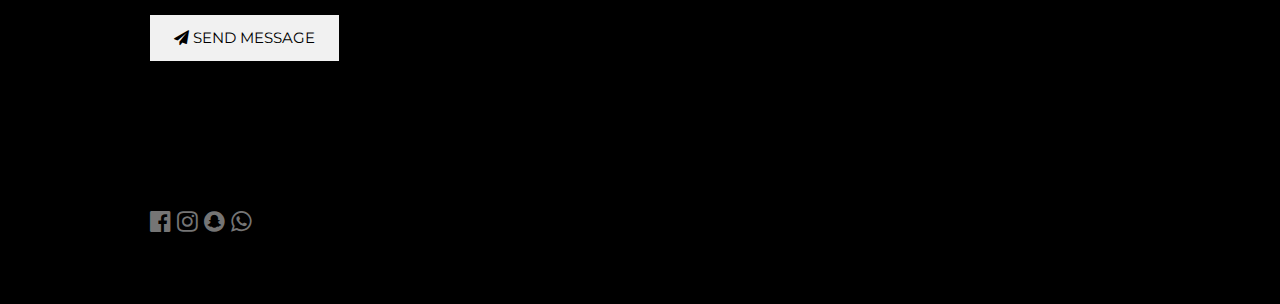
==== commit ebd579e2: "Update index.html" ====
--- a/index.html
+++ b/index.html
@@ -51,7 +51,7 @@
   <header class="w3-container w3-padding-32 w3-center w3-black" id="home">
     <h1 class="w3-jumbo"><span class="w3-hide-small">I'm</span> Saba Kerry.</h1>
     <p>Programmer and Web Developer.</p>
-    <img src="IMG_6603.JPG" alt="Me" class="w3-image" width="992" height="1108">
+    <img src="portrait.png" alt="Me" width="487px" height="300px">
   </header>
 
   <!-- About Section -->
